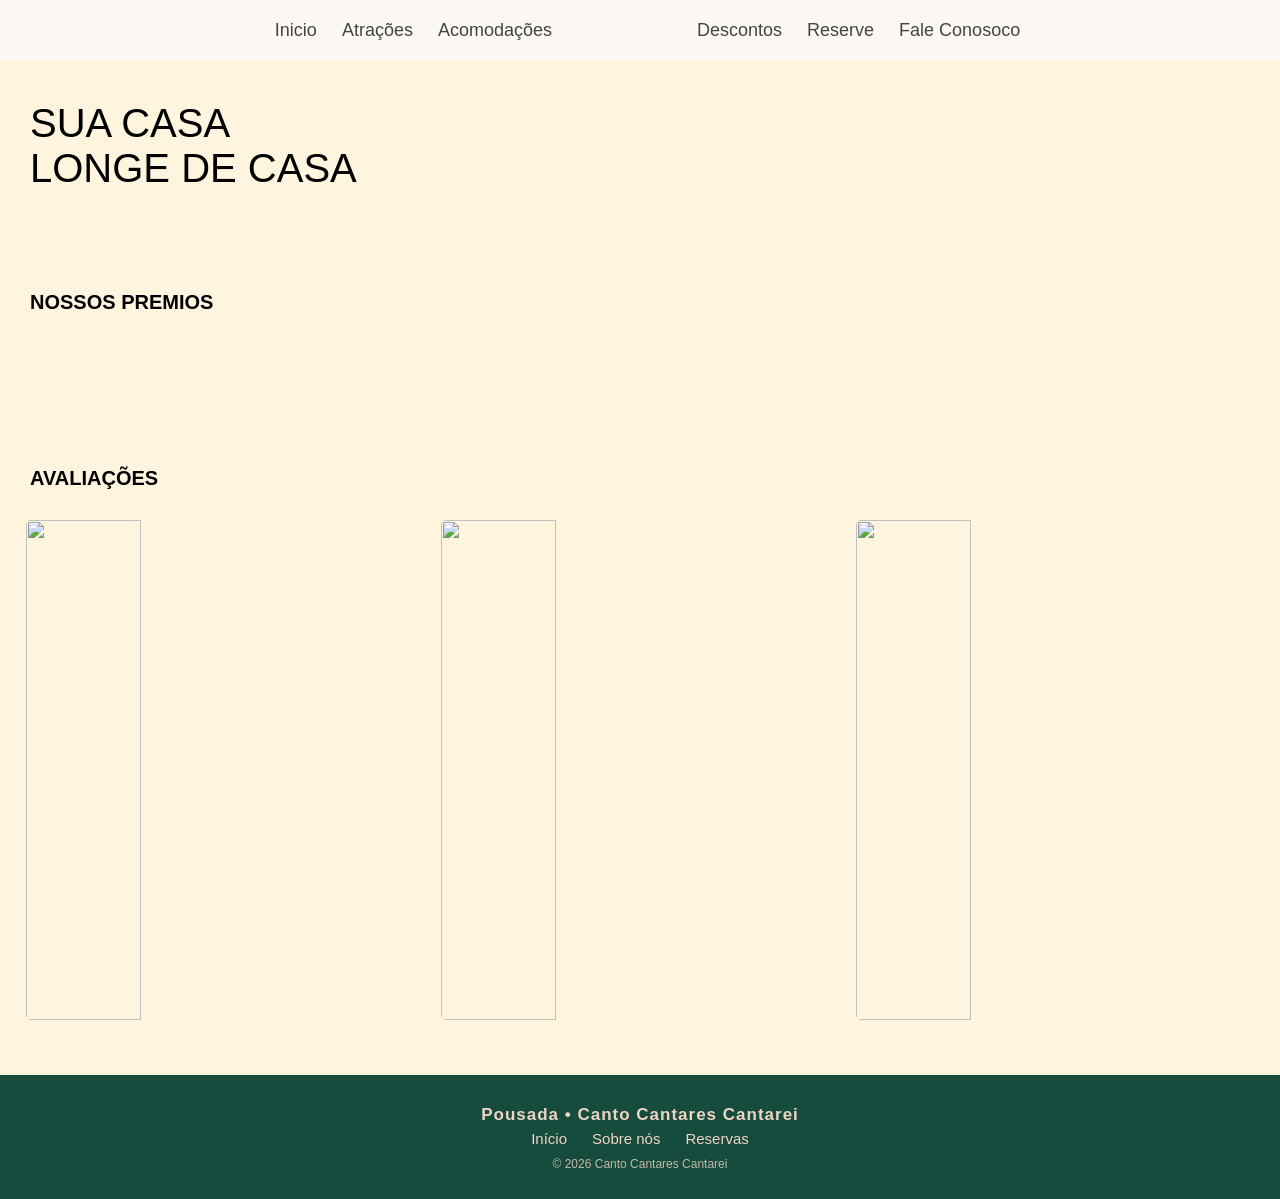
==== index.html @ b18f7edb "Add files via upload" ====
<!DOCTYPE html>
<html lang="pt-br">

<head>
    <meta charset="UTF-8">
    <meta name="viewport" content="width=device-width, initial-scale=1.0">
    <title>Pousada Canto Cantares Cantarei</title>
    <link rel="stylesheet" href="css/style.css">
    <link rel="icon" href="images/logo sem contorno.png">
</head>


    <header id="inicio">

        <a href="index.html">
            <li>Inicio</li>
        </a>
        <a href="atr.html">
            <li>Atrações</li>
        </a>
        <a href="suite.html">
            <li>Acomodações</li>
        </a>

        <img src="images/logoVerde.png" alt="">

        <a href="">
            <li>Descontos</li>
        </a>
        <a href="">
            <li>Reserve</li>
        </a>
        <a href="">
            <li>Fale Conosoco</li>
        </a>

    </header>

    <body id="index"></body>

    <div class="Fundo1">
        <div class="Fundo2">
            <img src="images/PraiaInicio.jpeg" alt="">
        </div>

        <div class="SobreImg">
            <img src="images/logo_contorno.png" alt="">
            <h1 class="Bem">BEM-VINDO AO</h1>
            <h1 class="Nome">Canto Cantares Cantarei</h1>
        </div>
    </div>

    <div class="logo">
        <div class="titulo">
            SUA CASA<br>
            LONGE DE CASA
        </div>

        <img src="images/logo sem contorno.png" alt="">
    </div>

    <h2>NOSSOS PREMIOS</h2>

    <div class="Premio">
        <img src="images/hotel do ano.png" alt="">
        <img src="images/top50.png" alt="">
        <img src="images/excelencia.png" alt="">
    </div>

    <h2>AVALIAÇÕES</h2>

    <div class="Avaliacao">
        <img src="images/Avaliação 1.png" alt="">
        <img src="images/Avaliação 2.png" alt="">
        <img src="images/Avaliação 3.png" alt="">
    </div>

    <div class="Final">
        <div class="Final2">
            <img src="images/praia 2.jpeg" alt="">
        </div>

        <div class="SobreImg2">
            <img src="images/logo_contorno.png" alt="">
            <h1 class="Bem2">SEU NOVO HOTEL FAVORITO</h1>
            <h1 class="Nome2">EM GUAIANASES</h1>
            <button>
                RESERVAR
            </button>
        </div>
    </div>

    <footer class="rodape">
        <h3>Pousada • Canto Cantares Cantarei</h3>

        <div class="Links">
            <a href="index.html">Início</a>
            <a href="">Sobre nós</a>
            <a href="">Reservas</a>
        </div>

        <p>© 2026 Canto Cantares Cantarei</p>
    </footer>


</body>

</html>
---- css/style.css ----
@font-face {
    font-family: "FonteCurva";
    src: url("../font/Allura/Allura-Regular.ttf");
}

* {
    margin: 0;
    padding: 0;
    box-sizing: border-box;
}

body {
    background-color: #fff4de;
    font-size: 20px;
    font-family: sans-serif;
}

#inicio {
    justify-content: center;
    width: 100%;
    height: 60px;
    background-color: #fcfafacb;
    display: flex;
    align-items: center;
    position: fixed;
    top: 0;
    right: 0;
    z-index: 9999;
    list-style-type: none;
}

#inicio img {
    width: 120px;
    justify-content: center;
    padding-left: 15px;
}

#inicio a {
    margin-right: 5px;
    text-decoration: none;
    padding-left: 20px;
    color: rgb(68, 68, 68);
    font-size: 18px;
}

#inicio a:hover {
    transform: scale(1.10);
    transition: 0.5s;
    color: rgb(0, 0, 0);
}

.Fundo1 {
    width: 100%;
}

.Fundo2 img {
    width: 100%;
    position: relative;
    filter: brightness(70%);
}

.SobreImg img {
    filter: brightness(120%);
    width: 100px;
    position: relative;
    top: -130vh;
    left: 50%;
    transform: translateX(-50%)
}

.Bem {
    width: 300px;
    position: relative;
    top: -120vh;
    left: 50%;
    transform: translateX(-50%);
    color: aliceblue;

}

.Nome {
    font-family: "FonteCurva", sans-serif;
    font-size: 100px;
    width: 840px;
    position: relative;
    top: -115vh;
    left: 50%;
    transform: translateX(-50%);
    color: aliceblue;
}

.logo {
    margin-top: -220px;
    width: 600px;
    display: flex;
    align-items: center;
}

.titulo {
    font-size: 40px;
    margin-left: 30px;
}

.logo img {
    margin-left: 50px;
    width: 70px;
}

h2 {
    margin-top: 100px;
    margin-left: 30px;
    font-size: 20px;
}

.Premio {
    margin-top: 30px;
    width: 100%;
}

.Premio img {
    width: 30%;
    margin-left: 2%;
    border-radius: 5px;
}

.Premio img:hover {
    transform: scale(1.02);
    transition: 0.5s;
}

.Avaliacao {
    margin-top: 30px;
    width: 100%;
}

.Avaliacao img {
    width: 30%;
    height: 500px;
    margin-left: 2%;
    border-radius: 5px;
}

.Avaliacao img:hover {
    transform: scale(1.02);
    transition: 0.5s;
}

.Final {
    position: relative;
    width: 100%;
    margin-top: 50px;
    overflow: hidden;
}

.Final2 img {
    width: 100%;
    display: block;
    filter: brightness(70%);
}

.SobreImg2 {
    position: absolute;
    top: 0;
    left: 0;
    width: 100%;
    height: 100%;

    display: flex;
    flex-direction: column;
    align-items: center;
    justify-content: center;

    color: white;
}

.SobreImg2 img {
    width: 100px;
    filter: brightness(120%);
    margin-bottom: 20px;
}

.Bem2 {
    width: auto;
    margin: 0;
    font-size: 30px;
}

.Nome2 {
    width: auto;
    margin: 10px 0 30px;
    font-size: 80px;
}

button {
    width: 160px;
    height: 50px;
    background-color: white;
    border: none;
    border-radius: 3px;
    color: #000000;
    font-size: 14px;
    cursor: pointer;
}

button:hover {
    background-color: #642727;
    color: white;
}

.rodape {
    width: 100%;
    background-color: #164c3d;
    color: #efd4c4;
    text-align: center;
    padding: 25px 10px 18px;
}

.rodape h3 {
    margin: 0 0 15px;
    font-size: 17px;
    letter-spacing: 1px;
}

.rodape h3 {
    margin: 5px;
}

.Links {
    display: flex;
    justify-content: center;
    gap: 25px;
}

.Links a {
    color: #efd4c4;
    text-decoration: none;
    font-size: 15px;
    transition: 0.3s;
}

.Links a:hover {
    color: white;
}

.rodape p {
    margin: 10px;
    font-size: 12px;
    opacity: 0.8;
}

@media (max-width: 768px) {

    body {
        font-size: 16px;
        overflow-x: hidden;
    }

    #inicio {
        height: auto;
        min-height: 60px;
        padding: 10px 5px;
        flex-wrap: wrap;
        justify-content: center;
        position: fixed;
    }

    #inicio a {
        padding-left: 8px;
        margin-right: 8px;
        font-size: 13px;
    }

    #inicio img {
        display: none;
    }

    .Fundo1 {
        width: 100%;
        height: auto;
    }

    .Fundo2 {
        width: 100%;
        height: auto;
    }

    .Fundo2 img {
        width: 100%;
        height: 550px;
        object-fit: cover;
        display: block;
    }

    .SobreImg img {
        width: 65px;
        position: absolute;
        top: 130px;
        left: 50%;
        transform: translateX(-50%);
    }

    .Bem {
        width: 90%;
        position: absolute;
        top: 220px;
        left: 50%;
        transform: translateX(-50%);
        text-align: center;
        font-size: 20px;
        color: aliceblue;
    }

    .Nome {
        width: 100%;
        position: absolute;
        top: 260px;
        left: 50%;
        transform: translateX(-50%);
        text-align: center;
        font-size: 55px;
        line-height: 1.1;
        color: aliceblue;
    }

    .logo {
        margin-top: 30px;
        width: 100%;
        display: flex;
        align-items: center;
        justify-content: center;
        flex-direction: column;
    }

    .logo img {
        width: 60px;
        margin-left: 0;
        margin-bottom: 10px;
    }

    .titulo {
        font-size: 28px;
        margin-left: 0;
        text-align: center;
    }

    h2 {
        margin-top: 50px;
        margin-left: 15px;
        margin-right: 15px;
        font-size: 20px;
    }

    .Premio {
        margin-top: 20px;
        width: 100%;
        display: flex;
        flex-direction: column;
        align-items: center;
        gap: 15px;
    }

    .Premio img {
        width: 90%;
        margin-left: 0;
        height: auto;
    }

    .Avaliacao {
        margin-top: 20px;
        width: 100%;
        display: flex;
        flex-direction: column;
        align-items: center;
        gap: 15px;
    }

    .Avaliacao img {
        width: 90%;
        height: auto;
        margin-left: 0;
    }

    .Final {
        width: 100%;
        margin-top: 30px;
    }

    .Final2 img {
        width: 100%;
        height: 500px;
        object-fit: cover;
    }

    .SobreImg2 {
        padding: 20px;
        text-align: center;
    }

    .SobreImg2 img {
        width: 65px;
        margin-bottom: 15px;
    }

    .Bem2 {
        font-size: 22px;
    }

    .Nome2 {
        font-size: 50px;
        line-height: 1.1;
        margin: 10px 0 25px;
    }

    button {
        width: 150px;
        height: 48px;
        font-size: 14px;
    }

    .rodape {
        padding: 20px 10px 15px;
    }

    .rodape h3 {
        font-size: 15px;
        margin-bottom: 12px;
    }

    .Links {
        flex-direction: column;
        gap: 10px;
    }

    .Links a {
        font-size: 14px;
    }

    .rodape p {
        font-size: 11px;
        margin-top: 15px;
    }
}
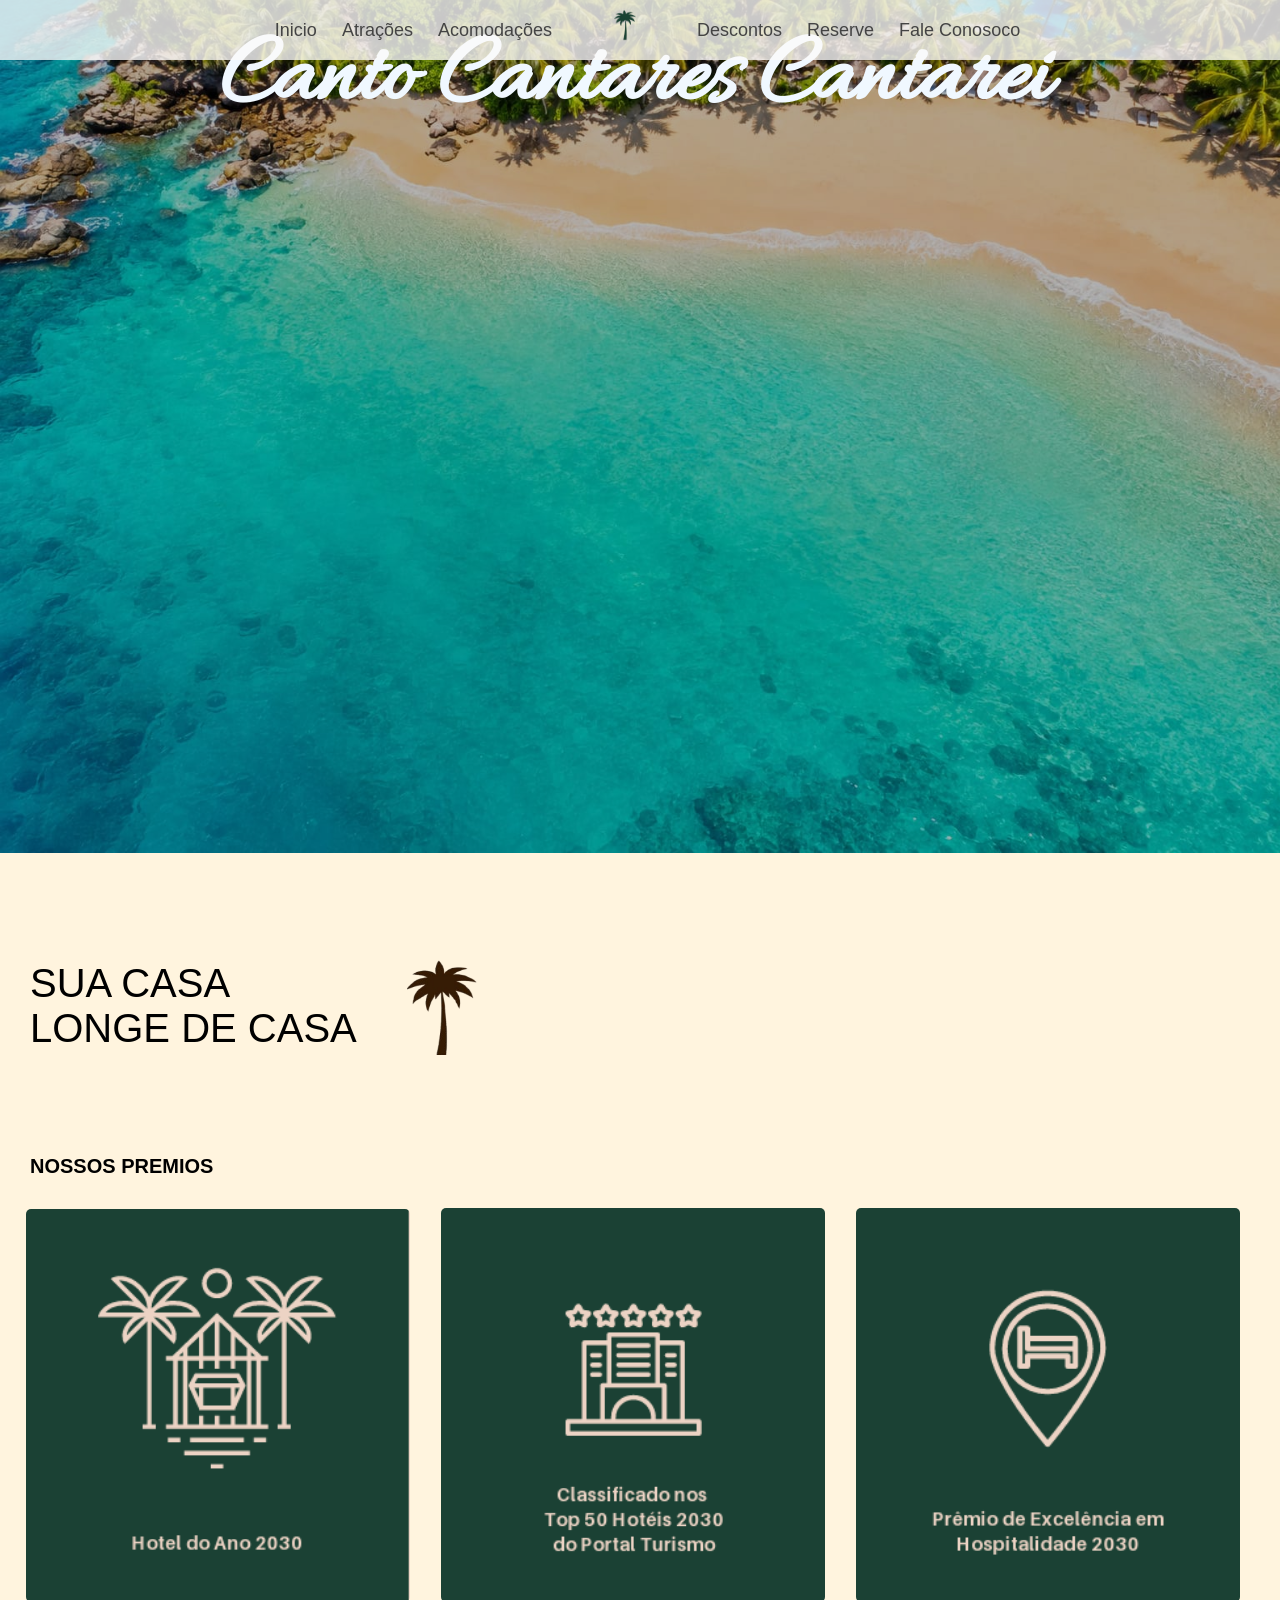
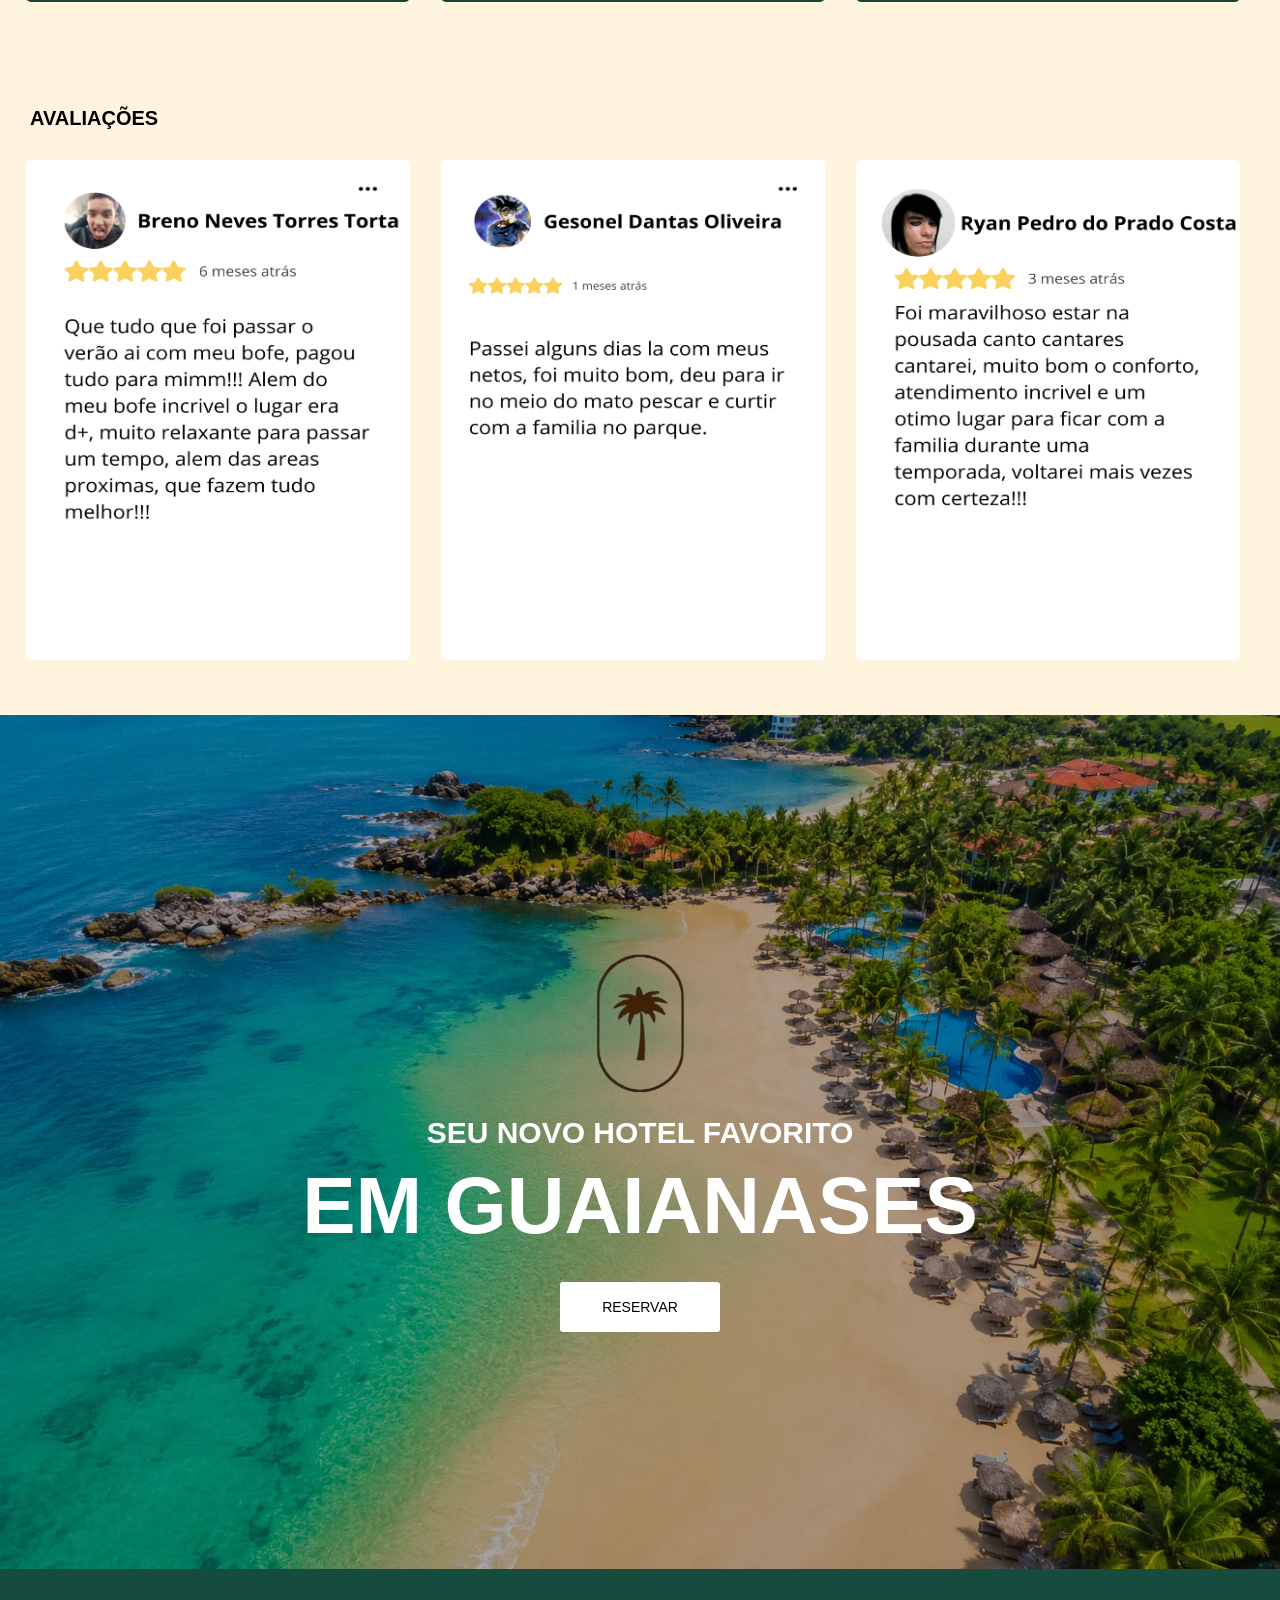
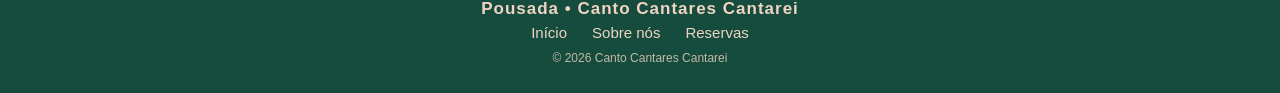
==== commit 0a62ec38: "Add files via upload" ====
--- a/index.html
+++ b/index.html
@@ -7,6 +7,7 @@
     <title>Pousada Canto Cantares Cantarei</title>
     <link rel="stylesheet" href="css/style.css">
     <link rel="icon" href="images/logo sem contorno.png">
+    
 </head>
 
 
@@ -90,6 +91,8 @@
         </div>
     </div>
 
+    
+
     <footer class="rodape">
         <h3>Pousada • Canto Cantares Cantarei</h3>
 
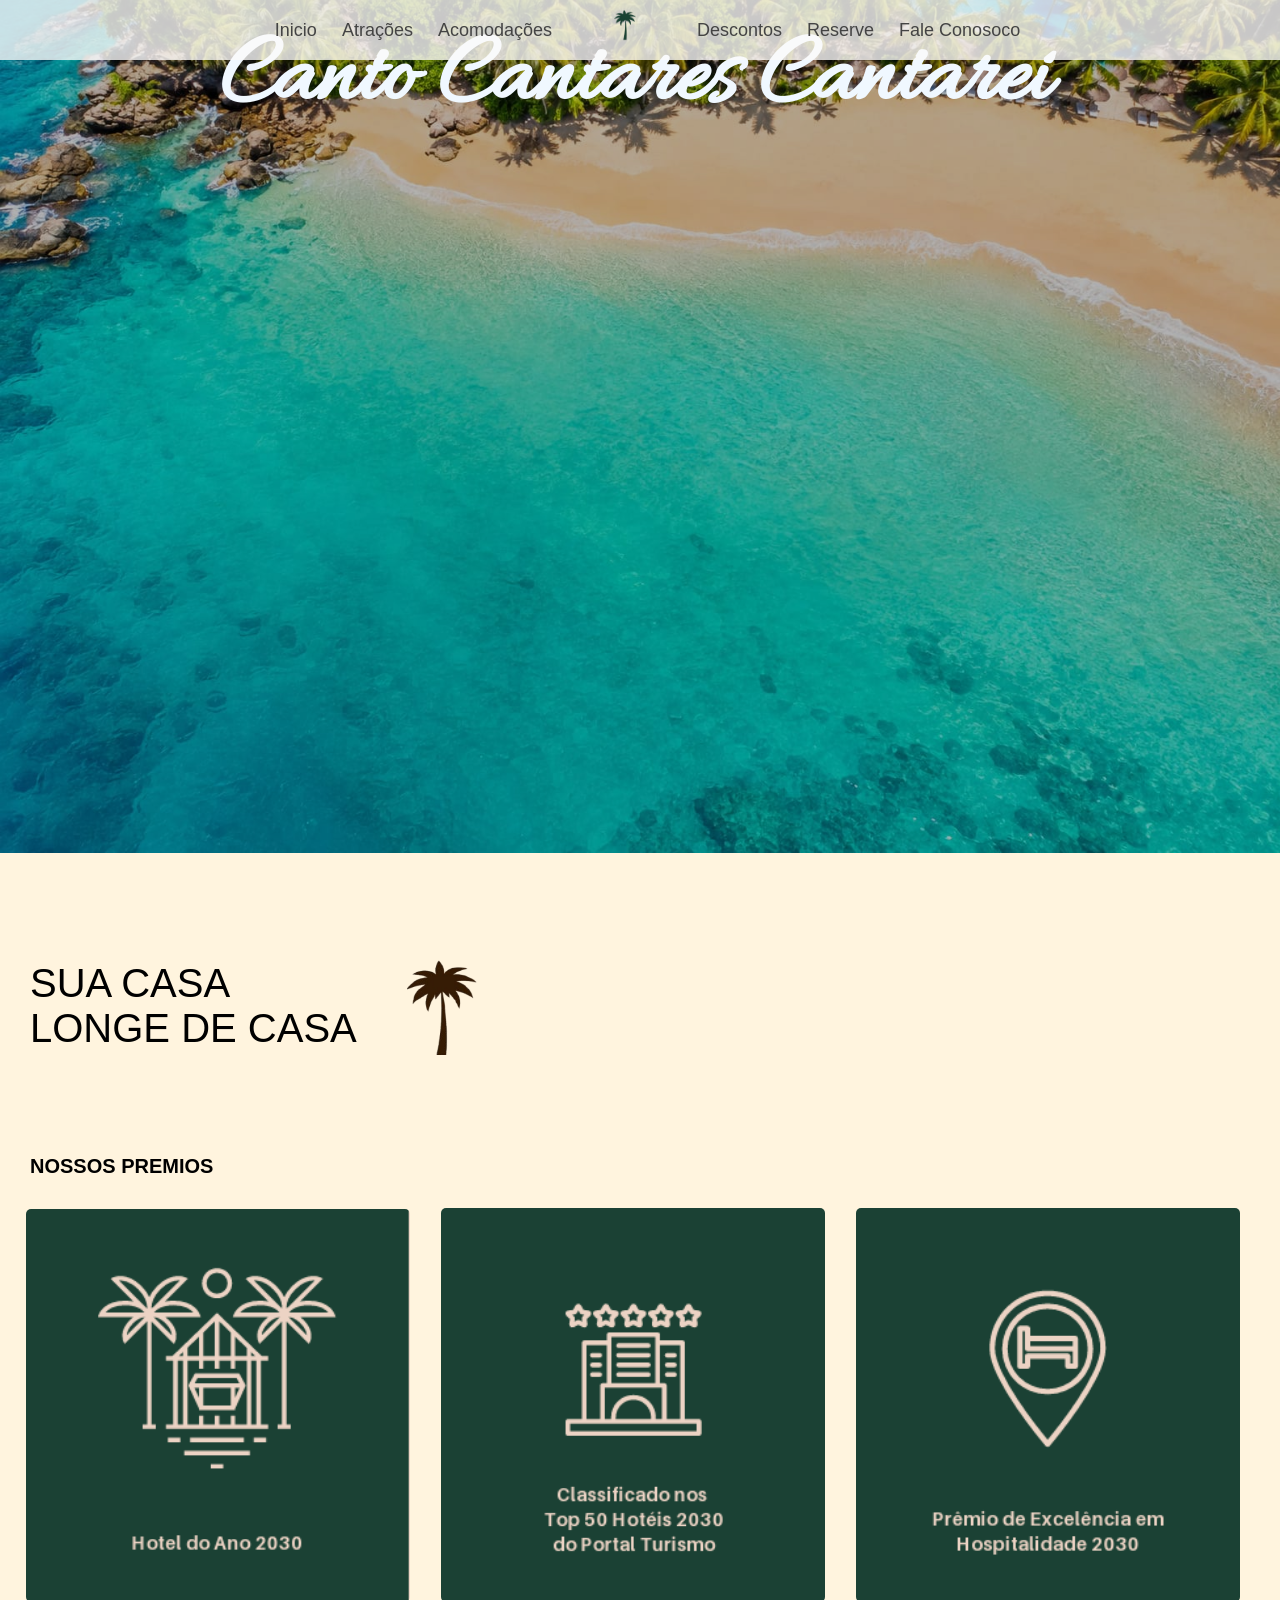
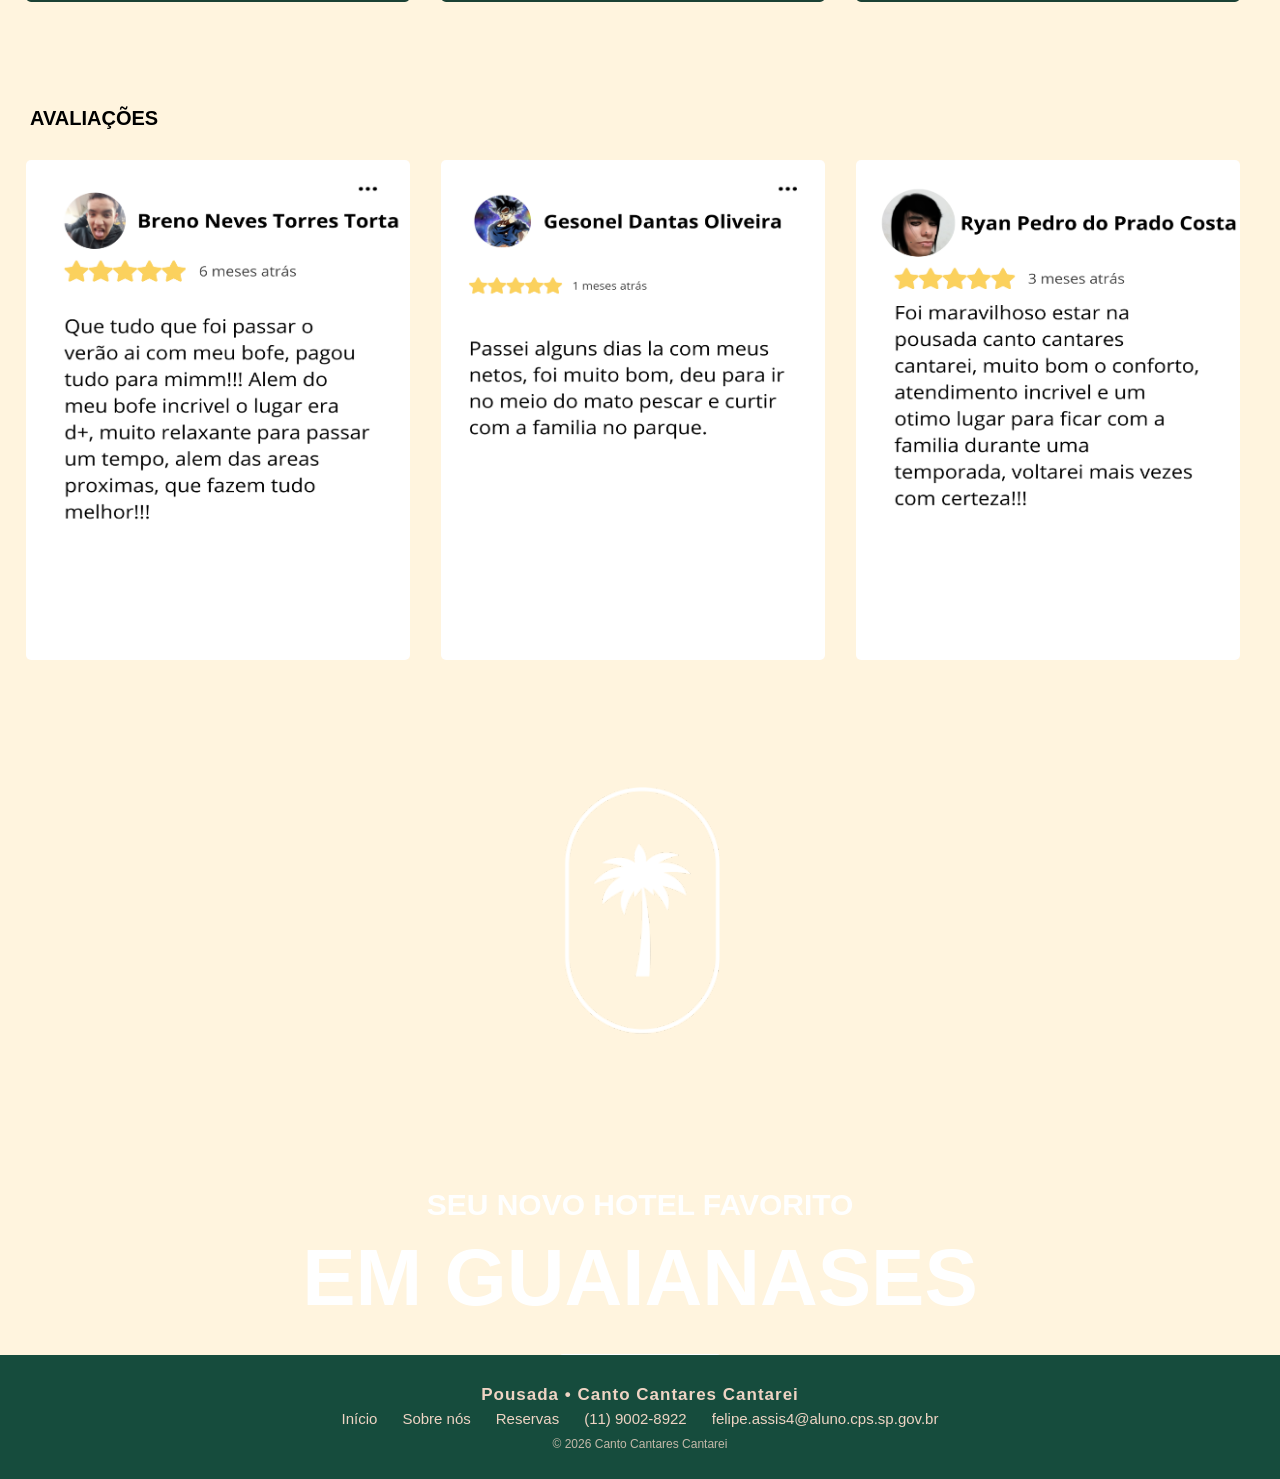
==== commit c311007b: "Add files via upload" ====
--- a/index.html
+++ b/index.html
@@ -79,10 +79,11 @@
     <div class="Final">
         <div class="Final2">
             <img src="images/praia 2.jpeg" alt="">
+            <video src="video/video praia.mp4" autoplay muted loop></video>
         </div>
 
         <div class="SobreImg2">
-            <img src="images/logo_contorno.png" alt="">
+            <img src="images/logo em branco.png" alt="">
             <h1 class="Bem2">SEU NOVO HOTEL FAVORITO</h1>
             <h1 class="Nome2">EM GUAIANASES</h1>
             <button>
@@ -100,6 +101,8 @@
             <a href="index.html">Início</a>
             <a href="">Sobre nós</a>
             <a href="">Reservas</a>
+            <a href="">(11) 9002-8922</a>
+            <a href="">felipe.assis4@aluno.cps.sp.gov.br</a>
         </div>
 
         <p>© 2026 Canto Cantares Cantarei</p>
--- a/css/style.css
+++ b/css/style.css
@@ -153,9 +153,16 @@
 }
 
 .Final2 img {
+    display: none;
+}
+
+.Final2 video {
     width: 100%;
     display: block;
     filter: brightness(70%);
+    position: relative;
+    width: 100%;
+    height: 100%;
 }
 
 .SobreImg2 {
@@ -164,18 +171,16 @@
     left: 0;
     width: 100%;
     height: 100%;
-
     display: flex;
     flex-direction: column;
     align-items: center;
     justify-content: center;
-
     color: white;
 }
 
 .SobreImg2 img {
-    width: 100px;
-    filter: brightness(120%);
+    width: 467px;
+    filter: brightness(170%);
     margin-bottom: 20px;
 }
 
@@ -385,10 +390,13 @@
         margin-top: 30px;
     }
 
-    .Final2 img {
-        width: 100%;
-        height: 500px;
-        object-fit: cover;
+    .Final2  img {
+        display: block;
+        width: 100%;
+    }
+
+    .Final2 video {
+        display: none;
     }
 
     .SobreImg2 {
@@ -397,7 +405,7 @@
     }
 
     .SobreImg2 img {
-        width: 65px;
+        width: 165px;
         margin-bottom: 15px;
     }
 
